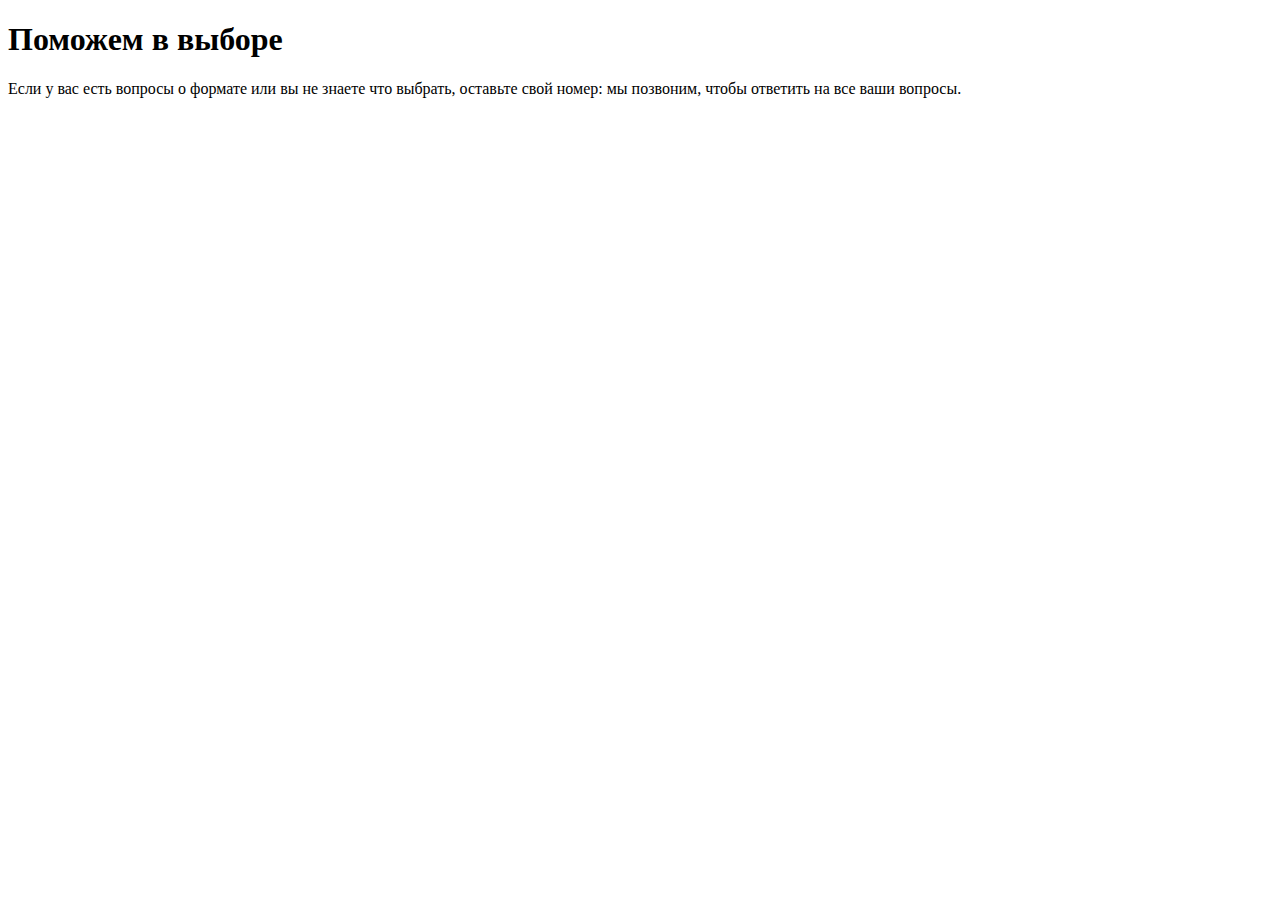
==== MDK 04.02/task2/index.html @ 3c8472fe "kl" ====
<!DOCTYPE html>
<html lang="en">
<head>
    <meta charset="UTF-8">
    <meta http-equiv="X-UA-Compatible" content="IE=edge">
    <meta name="viewport" content="width=device-width, initial-scale=1.0">
    <link rel = 'stylesheet' href="./assets/css/styles.css">
    <title>Document</title>
</head>
<body>
    <div class = 'body-main-pre'>
        <h1 class = 'title-help'>Поможем в выборе</h1>
        <p>Если у вас есть вопросы о формате или вы не знаете что выбрать, оставьте свой номер: мы позвоним, чтобы ответить на все ваши вопросы.</p>
    </div>
    <div class = ''
</body>
</html>
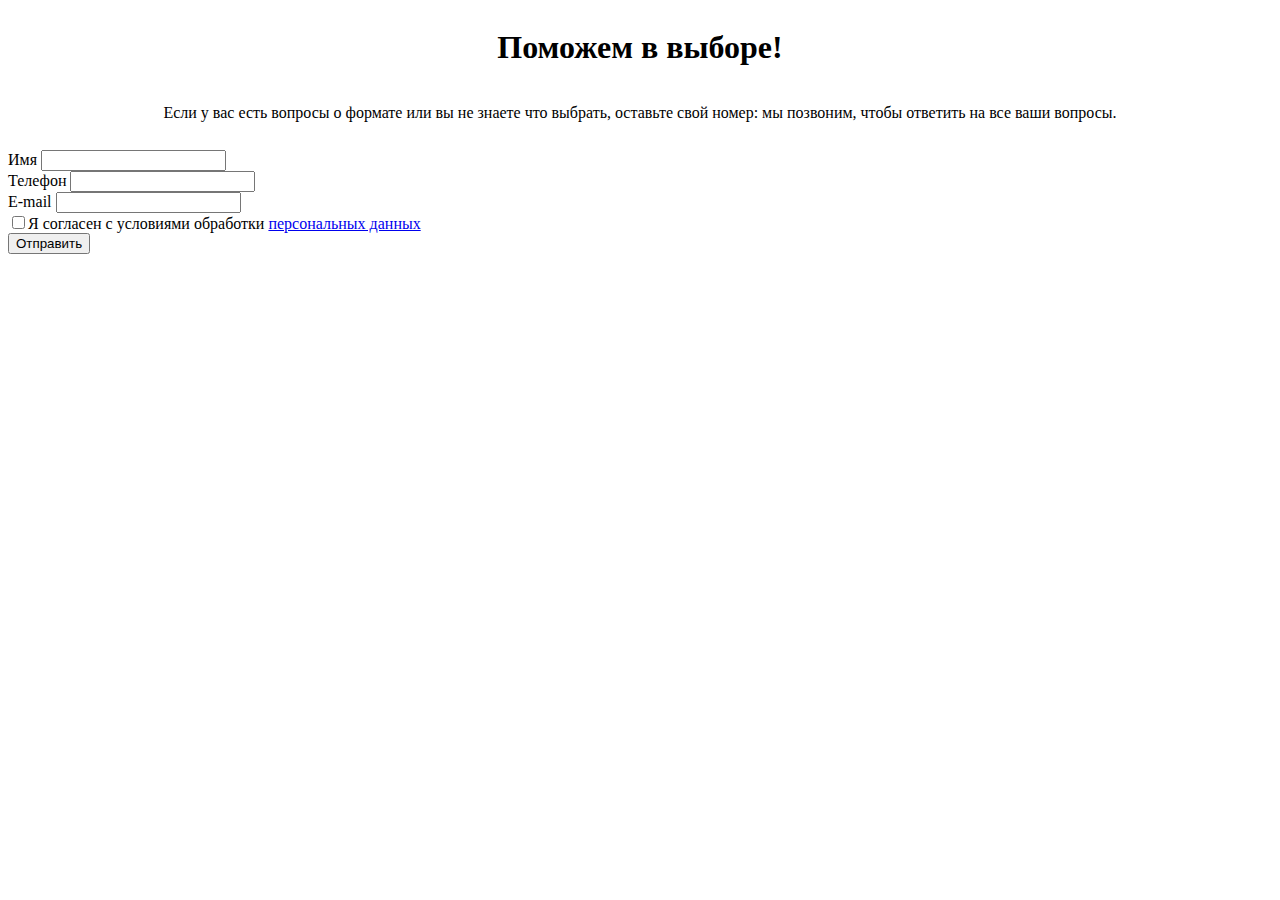
==== commit 52acb856: "2" ====
--- a/MDK 04.02/task2/index.html
+++ b/MDK 04.02/task2/index.html
@@ -9,9 +9,30 @@
 </head>
 <body>
     <div class = 'body-main-pre'>
-        <h1 class = 'title-help'>Поможем в выборе</h1>
+        <h1 class = 'title-help'>Поможем в выборе!</h1>
         <p>Если у вас есть вопросы о формате или вы не знаете что выбрать, оставьте свой номер: мы позвоним, чтобы ответить на все ваши вопросы.</p>
     </div>
-    <div class = ''
+    <div class = 'registration-form'>
+        <div class = 'name-box'>
+            <span>Имя</span>
+            <input type="text">
+        </div>
+        <div class = 'telephone-email-box'>
+            <div class = 'telephone-box'>
+                <span>Телефон</span>
+                <input type="text">
+            </div>
+            <div class = 'email-box'>
+                <span>E-mail</span>
+                <input type="text">
+            </div>
+        </div>
+        <div class="submit-box">
+            <div class = 'submit-check'>
+            <input type="checkbox">Я согласен с условиями обработки <a href="#">персональных данных</a></input>
+            </div>
+            <button class  = 'submit-btn'>Отправить</button>
+        </div>
+    </div>
 </body>
 </html>--- a/MDK 04.02/task2/assets/css/styles.css
+++ b/MDK 04.02/task2/assets/css/styles.css
@@ -0,0 +1,9 @@
+body {
+    font-family:'Segoe UI';
+}
+.body-main-pre {
+    display: flex;
+    flex-direction: column;
+    text-align: center;
+    padding-bottom: 12px;
+}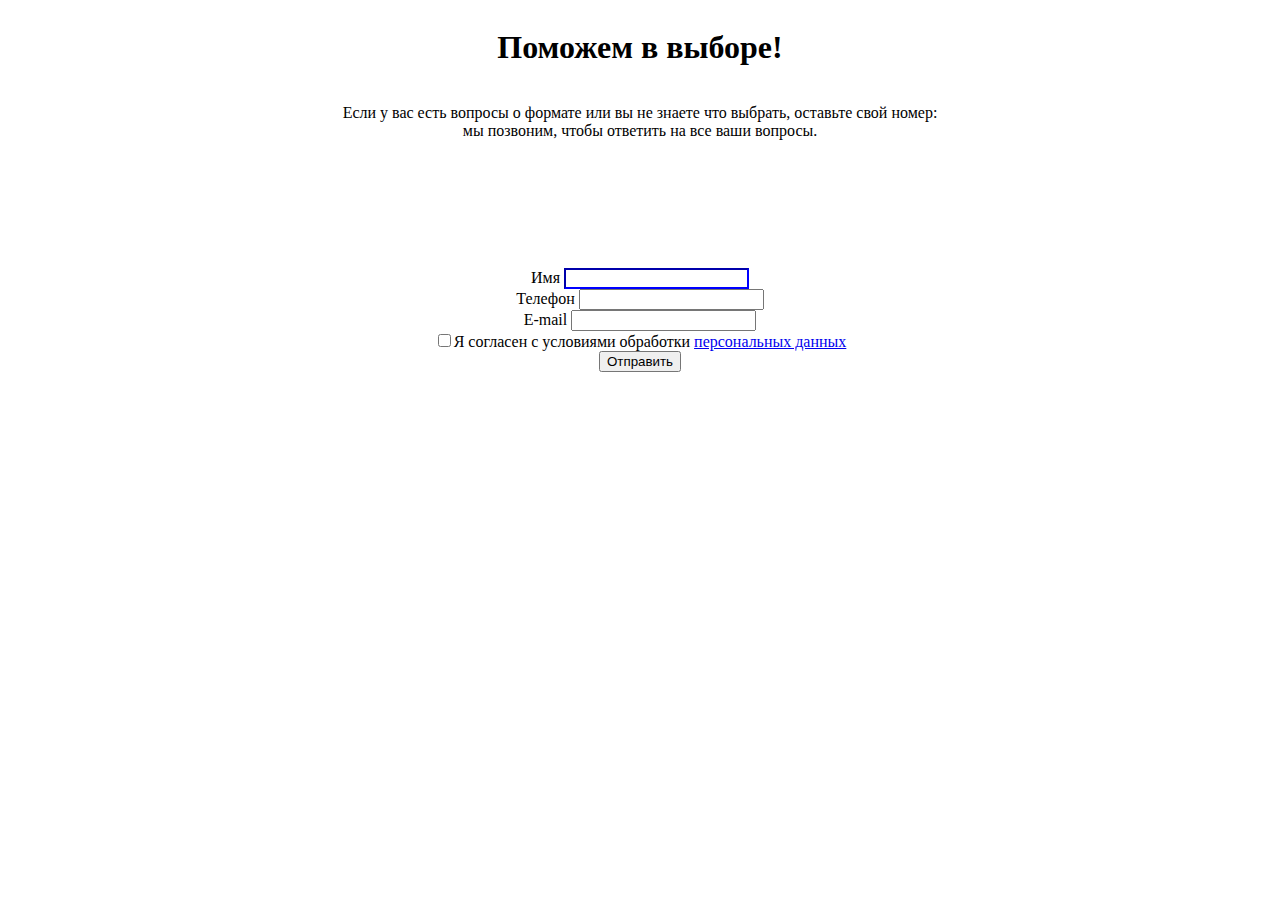
==== commit 1573697f: "3" ====
--- a/MDK 04.02/task2/index.html
+++ b/MDK 04.02/task2/index.html
@@ -10,12 +10,12 @@
 <body>
     <div class = 'body-main-pre'>
         <h1 class = 'title-help'>Поможем в выборе!</h1>
-        <p>Если у вас есть вопросы о формате или вы не знаете что выбрать, оставьте свой номер: мы позвоним, чтобы ответить на все ваши вопросы.</p>
+        <p>Если у вас есть вопросы о формате или вы не знаете что выбрать, оставьте свой номер:<br> мы позвоним, чтобы ответить на все ваши вопросы.</p>
     </div>
     <div class = 'registration-form'>
-        <div class = 'name-box'>
+        <div >
             <span>Имя</span>
-            <input type="text">
+            <input class = 'name-box' type="text">
         </div>
         <div class = 'telephone-email-box'>
             <div class = 'telephone-box'>
--- a/MDK 04.02/task2/assets/css/styles.css
+++ b/MDK 04.02/task2/assets/css/styles.css
@@ -1,9 +1,26 @@
 body {
     font-family:'Segoe UI';
+    text-align: center;
+    margin-left: auto;
+    margin-right: auto;
 }
 .body-main-pre {
     display: flex;
     flex-direction: column;
-    text-align: center;
     padding-bottom: 12px;
+}
+
+.registration-form {
+    display: flex;
+    flex-direction: column;
+    padding: 100px;
+}
+
+.reg-form {
+    display: flex;
+    flex-direction: column;
+}
+.name-box {
+    border-color: blue;
+    
 }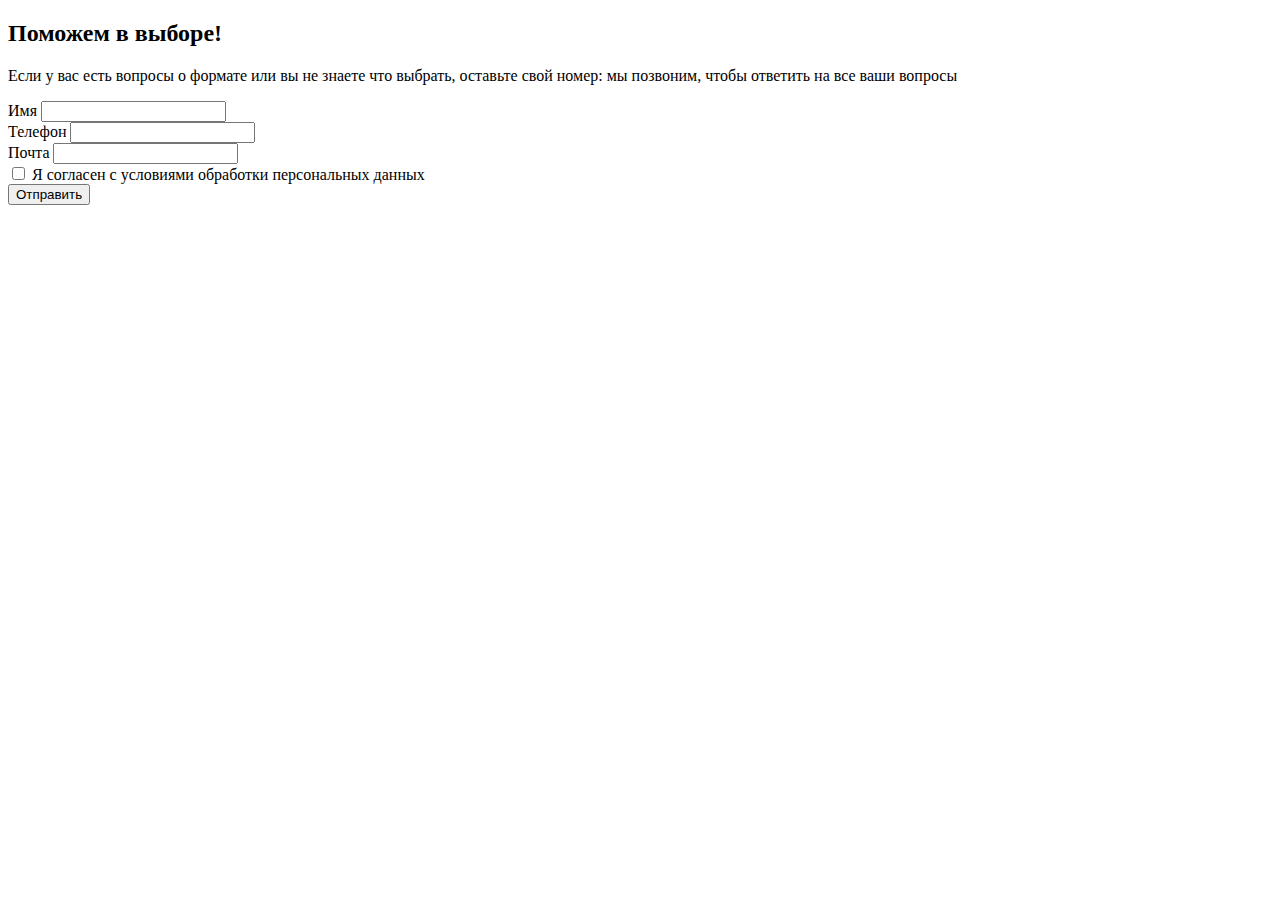
==== commit 24448e72: "1" ====
--- a/MDK 04.02/task2/index.html
+++ b/MDK 04.02/task2/index.html
@@ -1,38 +1,56 @@
 <!DOCTYPE html>
 <html lang="en">
 <head>
-    <meta charset="UTF-8">
-    <meta http-equiv="X-UA-Compatible" content="IE=edge">
-    <meta name="viewport" content="width=device-width, initial-scale=1.0">
-    <link rel = 'stylesheet' href="./assets/css/styles.css">
-    <title>Document</title>
+  <meta charset="UTF-8">
+  <meta http-equiv="X-UA-Compatible" content="IE=edge">
+  <meta name="viewport" content="width=device-width, initial-scale=1.0">
+  <title>Document</title>
+
+  <link rel="stylesheet" href="./styles.css">
+  <link rel="stylesheet" href="./reset.css">
 </head>
 <body>
-    <div class = 'body-main-pre'>
-        <h1 class = 'title-help'>Поможем в выборе!</h1>
-        <p>Если у вас есть вопросы о формате или вы не знаете что выбрать, оставьте свой номер:<br> мы позвоним, чтобы ответить на все ваши вопросы.</p>
+  <section class="help">
+    <div class="wrapper">
+      <header class="help__header">
+        <h2>Поможем в выборе!</h2>
+        <p>
+          Если у вас есть вопросы о формате или вы не знаете что
+          выбрать, оставьте свой номер: мы позвоним, чтобы ответить
+          на все ваши вопросы
+        </p>
+      </header>
+
+      <form class="help__form">
+        <div class="help__fields">
+          <div class="help__form-item help__form-item_w100">
+            <label for="user-name">Имя</label>
+            <input type="text" id="user-name">
+          </div>
+          <div class="help__form-item">
+            <label for="user-phone">Телефон</label>
+            <input type="text" id="user-phone">
+          </div>
+          <div class="help__form-item">
+            <label for="user-email">Почта</label>
+            <input type="text" id="user-email">
+          </div>
+        </div>
+
+        <div class="help__buttons">
+          <div class="help__checkbox">
+            <input type="checkbox" id="agreement">
+            <label for="agreement">
+              Я согласен с условиями обработки <span>персональных данных</span>
+            </label>
+          </div>
+
+          <button type="submit" class="help__btn-send">Отправить</button>
+        </div>
+      </form>
     </div>
-    <div class = 'registration-form'>
-        <div >
-            <span>Имя</span>
-            <input class = 'name-box' type="text">
-        </div>
-        <div class = 'telephone-email-box'>
-            <div class = 'telephone-box'>
-                <span>Телефон</span>
-                <input type="text">
-            </div>
-            <div class = 'email-box'>
-                <span>E-mail</span>
-                <input type="text">
-            </div>
-        </div>
-        <div class="submit-box">
-            <div class = 'submit-check'>
-            <input type="checkbox">Я согласен с условиями обработки <a href="#">персональных данных</a></input>
-            </div>
-            <button class  = 'submit-btn'>Отправить</button>
-        </div>
-    </div>
+  </section>
 </body>
+
+<script src="./script.js"></script>
 </html>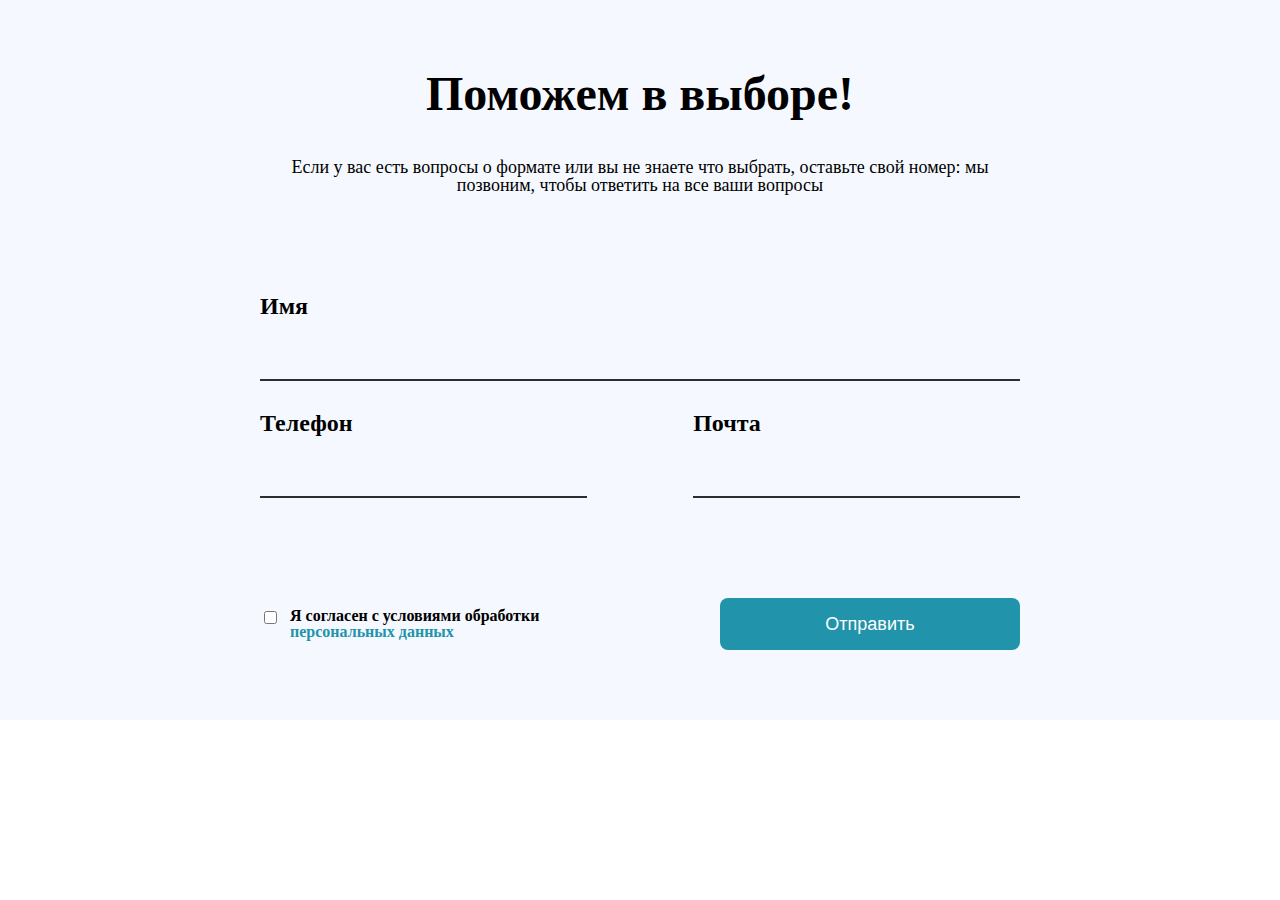
==== commit b2b20f0b: "1" ====
--- a/MDK 04.02/task2/index.html
+++ b/MDK 04.02/task2/index.html
@@ -6,8 +6,8 @@
   <meta name="viewport" content="width=device-width, initial-scale=1.0">
   <title>Document</title>
 
-  <link rel="stylesheet" href="./styles.css">
-  <link rel="stylesheet" href="./reset.css">
+  <link rel="stylesheet" href="./assets/css/styles.css">
+  <link rel="stylesheet" href="./assets/css/reset.css">
 </head>
 <body>
   <section class="help">
--- a/MDK 04.02/task2/assets/css/styles.css
+++ b/MDK 04.02/task2/assets/css/styles.css
@@ -0,0 +1,105 @@
+.help {
+  background-color: #f5f9ff;
+}
+.wrapper {
+  max-width: 760px;
+  width: 100%;
+
+  padding: 70px 20px;
+  margin: 0 auto;
+}
+.help__header {
+  display: flex;
+  flex-direction: column;
+  align-items: center;
+  justify-content: center;
+  gap: 40px;
+}
+.help__header h2 {
+  font-size: 48px;
+  font-weight: bold;
+  text-align: center;
+}
+.help__header p {
+  font-size: 18px;
+  text-align: center;
+}
+.help__form {
+  display: flex;
+  flex-direction: column;
+  gap: 100px;
+  margin-top: 100px;
+}
+.help__fields {
+  display: flex;
+  flex-wrap: wrap;
+  justify-content: space-between;
+  row-gap: 30px;
+  column-gap: 50px;
+}
+.help__form-item {
+  display: flex;
+  flex-direction: column;
+  gap: 10px;
+  max-width: 43%;
+  width: 100%;
+}
+.help__form-item_w100 {
+  max-width: 100%;
+}
+.help__form-item label {
+  font-size: 24px;
+  font-weight: bold;
+}
+.help__form-item input {
+  padding: 15px 0;
+
+  border: none;
+  border-bottom: 2px solid #2d2d2d;
+  background-color: transparent;
+
+  font-size: 18px;
+}
+.help__form-item input:focus {
+  outline: none;
+}
+.help__form-item input:focus {
+  border-color: #2193aa;
+}
+.help__buttons {
+  display: flex;
+  align-items: center;
+  justify-content: space-between;
+}
+.help__checkbox {
+  display: flex;
+  align-items: flex-start;
+  gap: 10px;
+  max-width: 290px;
+}
+.help__checkbox input {
+  cursor: pointer;
+}
+.help__checkbox label {
+  font-weight: bold;
+}
+.help__checkbox span {
+  color: #2193aa;
+  font-weight: bold;
+}
+.help__btn-send {
+  display: flex;
+  align-items: center;
+  justify-content: center;
+
+  height: 52px;
+  width: 300px;
+
+  background-color: #2193aa;
+  color: white;
+  border-radius: 8px;
+  border: none;
+  cursor: pointer;
+
+  font-size: 18px;
+}